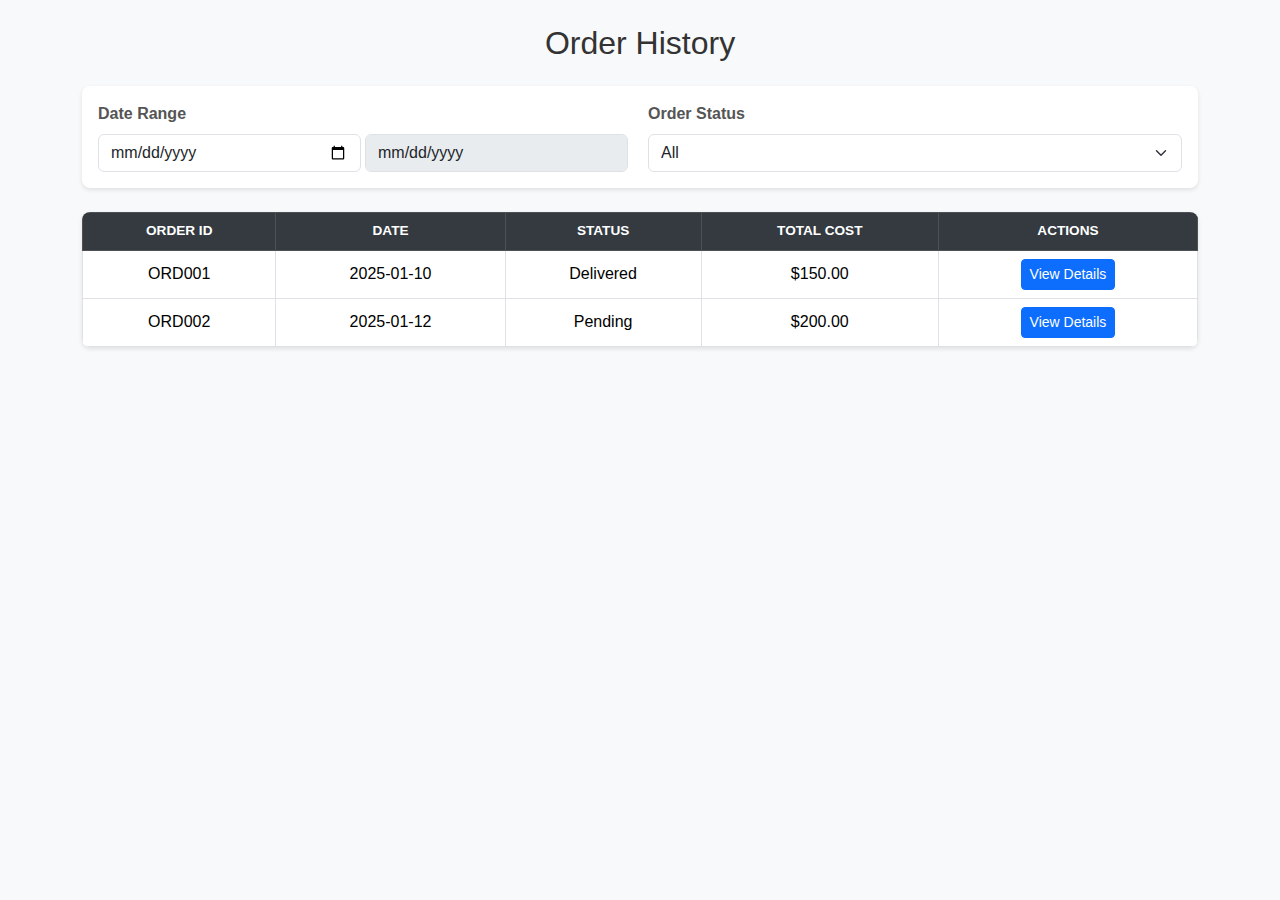
==== index.html @ 0b2957e5 "first commit" ====
<!DOCTYPE html>
<html lang="en">
<head>
    <meta charset="UTF-8">
    <meta name="viewport" content="width=device-width, initial-scale=1.0">
    <title>User Order History Management</title>
    <link href="https://cdn.jsdelivr.net/npm/bootstrap@5.3.0/dist/css/bootstrap.min.css" rel="stylesheet">
    <link rel="stylesheet" href="styles.css">
</head>
<body>
    <div class="container mt-4">
        <h1 class="text-center">Order History</h1>

        <!-- Filters Section -->
        <div class="filters mt-4">
            <div class="row g-3">
                <div class="col-md-6">
                    <label for="dateRange" class="form-label">Date Range</label>
                    <div class="d-flex">
                        <input type="date" id="startDate" class="form-control me-1" placeholder="Start Date">
                        <input type="date" id="endDate" class="form-control me-1" placeholder="End Date">
                    </div>
                </div>
                <div class="col-md-6">
                    <label for="orderStatus" class="form-label">Order Status</label>
                    <select id="orderStatus" class="form-select">
                        <option value="all">All</option>
                        <option value="pending">Pending</option>
                        <option value="delivered">Delivered</option>
                        <option value="cancelled">Cancelled</option>
                    </select>
                </div>
            </div>
        </div>

        <!-- Message for No Results -->
        <div id="noResults" class="alert alert-warning mt-4 d-none" role="alert">
            No orders found matching the selected filters.
        </div>

        <!-- Order History Table -->
        <table class="table table-bordered table-hover mt-4">
            <thead class="table-dark">
                <tr>
                    <th scope="col">Order ID</th>
                    <th scope="col">Date</th>
                    <th scope="col">Status</th>
                    <th scope="col">Total Cost</th>
                    <th scope="col">Actions</th>
                </tr>
            </thead>
            <tbody id="orderTable">
                <!-- Dynamic Rows -->
            </tbody>
        </table>
    </div>

    <!-- Order Details Modal -->
    <div class="modal fade" id="orderDetailsModal" tabindex="-1" aria-labelledby="orderDetailsLabel" aria-hidden="true">
        <div class="modal-dialog">
            <div class="modal-content">
                <div class="modal-header">
                    <h5 class="modal-title" id="orderDetailsLabel">Order Details</h5>
                    <button type="button" class="btn-close" data-bs-dismiss="modal" aria-label="Close"></button>
                </div>
                <div class="modal-body">
                    <p><strong>Order ID:</strong> <span id="modalOrderId"></span></p>
                    <p><strong>Items Purchased:</strong> <span id="modalItems"></span></p>
                    <p><strong>Payment Method:</strong> <span id="modalPayment"></span></p>
                    <p><strong>Delivery Address:</strong> <span id="modalAddress"></span></p>
                    <p><strong>Total Items:</strong> <span id="modalTotalItems"></span></p>
                </div>
                <div class="modal-footer">
                    <button type="button" class="btn btn-secondary" data-bs-dismiss="modal">Close</button>
                </div>
            </div>
        </div>
    </div>

    <script src="https://cdn.jsdelivr.net/npm/bootstrap@5.3.0/dist/js/bootstrap.bundle.min.js"></script>
    <script src="script.js"></script>
</body>
</html>
---- styles.css ----
/* General Styles */
body {
    font-family: Arial, sans-serif;
    background-color: #f8f9fa;
    margin: 0;
    padding: 0;
}

h1 {
    font-size: 2rem;
    color: #333;
}

/* Filters Section */
.filters {
    background: #fff;
    padding: 1rem;
    border-radius: 8px;
    box-shadow: 0 2px 4px rgba(0, 0, 0, 0.1);
}

.filters label {
    font-weight: bold;
    color: #555;
}

/* Table Styles */
.table {
    background: #fff;
    border-radius: 8px;
    overflow: hidden;
    box-shadow: 0 2px 4px rgba(0, 0, 0, 0.1);
}

.table th {
    text-transform: uppercase;
    font-size: 0.85rem;
    color: #fff;
    background-color: #343a40;
    text-align: center;
}

.table td {
    text-align: center;
    vertical-align: middle;
}

/* Modal Styles */
.modal-body p {
    margin: 0.5rem 0;
    font-size: 0.95rem;
    color: #333;
}

/* Alert Styles */
.alert {
    font-size: 0.9rem;
    color: #856404;
    background-color: #fff3cd;
    border: 1px solid #ffeeba;
    text-align: center;
}

/* Responsive Adjustments */
@media (max-width: 768px) {
    h1 {
        font-size: 1.5rem;
    }

    .filters {
        padding: 0.8rem;
    }

    .table th, .table td {
        font-size: 0.8rem;
    }

    .modal-body p {
        font-size: 0.85rem;
    }
}
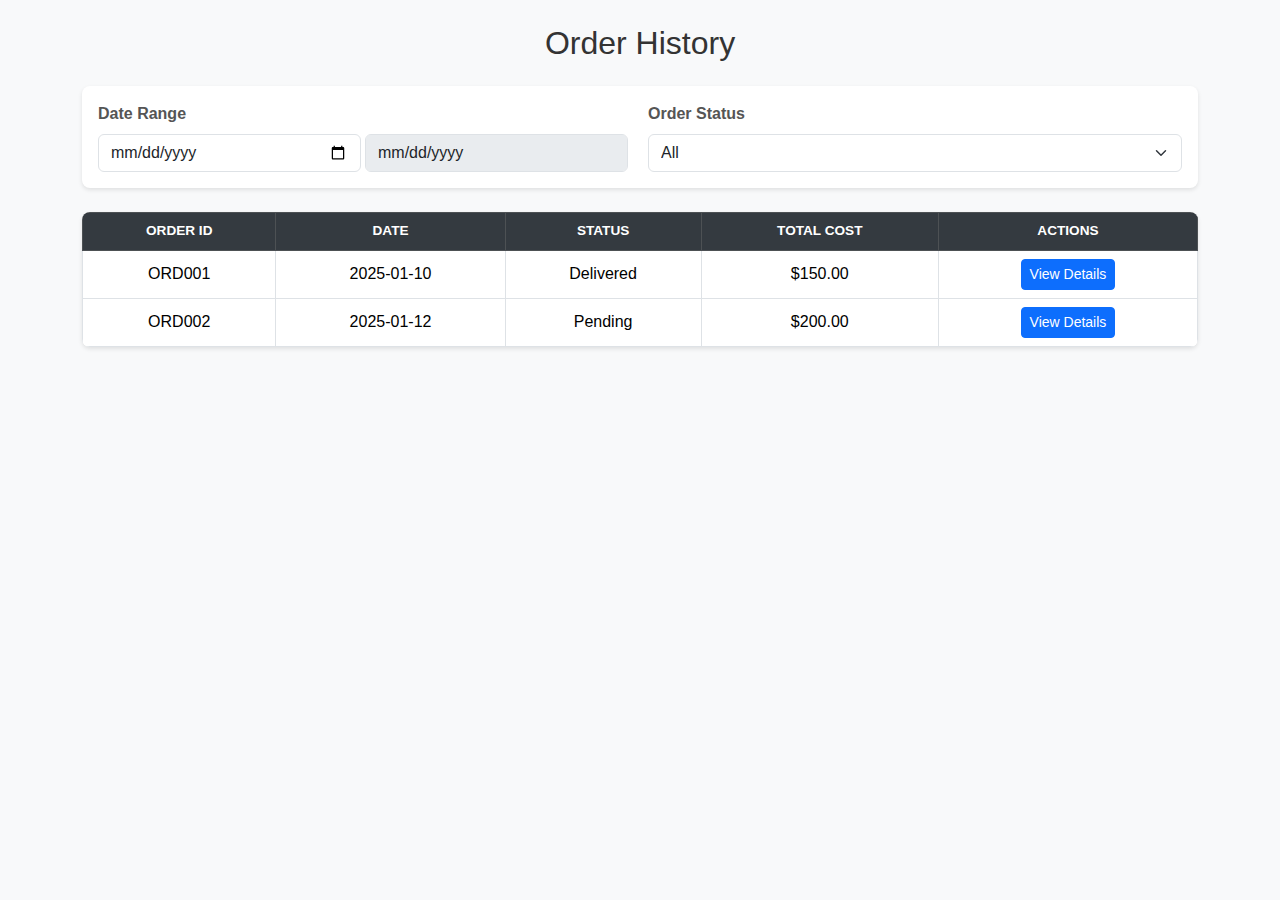
==== commit d2dd1c45: "2nd commit" ====
--- a/index.html
+++ b/index.html
@@ -17,8 +17,8 @@
                 <div class="col-md-6">
                     <label for="dateRange" class="form-label">Date Range</label>
                     <div class="d-flex">
-                        <input type="date" id="startDate" class="form-control me-1" placeholder="Start Date">
-                        <input type="date" id="endDate" class="form-control me-1" placeholder="End Date">
+                        <input type="date" id="startDate" class="form-control me-1" placeholder="Start Date" style="min-width: 120px;">
+                        <input type="date" id="endDate" class="form-control me-1" placeholder="End Date" style="min-width: 120px;">
                     </div>
                 </div>
                 <div class="col-md-6">
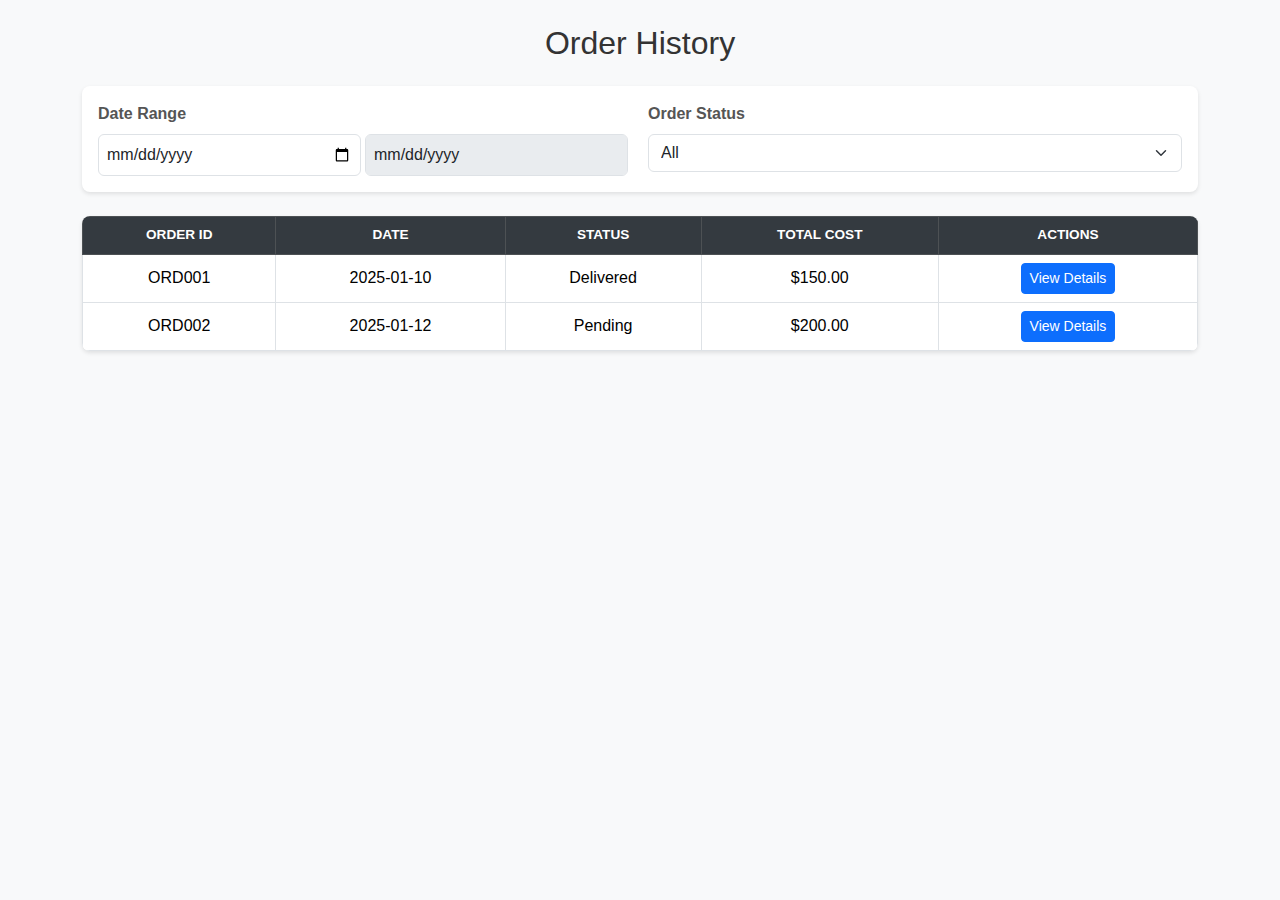
==== commit 229a964b: "5th commit" ====
--- a/index.html
+++ b/index.html
@@ -17,10 +17,21 @@
                 <div class="col-md-6">
                     <label for="dateRange" class="form-label">Date Range</label>
                     <div class="d-flex">
-                        <input type="date" id="startDate" class="form-control me-1" placeholder="Start Date" style="min-width: 120px;">
-                        <input type="date" id="endDate" class="form-control me-1" placeholder="End Date" style="min-width: 120px;">
+                        <input 
+                            type="date" 
+                            id="startDate" 
+                            class="form-control me-1" 
+                            placeholder="Start Date"
+                        >
+                        <input 
+                            type="date" 
+                            id="endDate" 
+                            class="form-control me-1" 
+                            placeholder="End Date"
+                        >
                     </div>
                 </div>
+                
                 <div class="col-md-6">
                     <label for="orderStatus" class="form-label">Order Status</label>
                     <select id="orderStatus" class="form-select">
--- a/styles.css
+++ b/styles.css
@@ -79,3 +79,24 @@
         font-size: 0.85rem;
     }
 }
+
+/* Ensure date inputs are visible and properly styled */
+input[type="date"] {
+    box-sizing: border-box; /* Include padding and border in width */
+    font-size: 1rem; /* Adjust font size for better visibility */
+    padding: 0.5rem; /* Adjust padding for clickability */
+    width: 100%; /* Ensure inputs take the full available width in mobile */
+    appearance: none; /* Remove native styles to ensure cross-browser consistency */
+}
+
+/* Adjust for smaller screens */
+@media (max-width: 768px) {
+    input[type="date"] {
+        font-size: 0.9rem; /* Slightly smaller font size for smaller devices */
+    }
+
+    .d-flex {
+        flex-direction: column; /* Stack date inputs vertically on mobile */
+        gap: 0.5rem; /* Add space between inputs */
+    }
+}
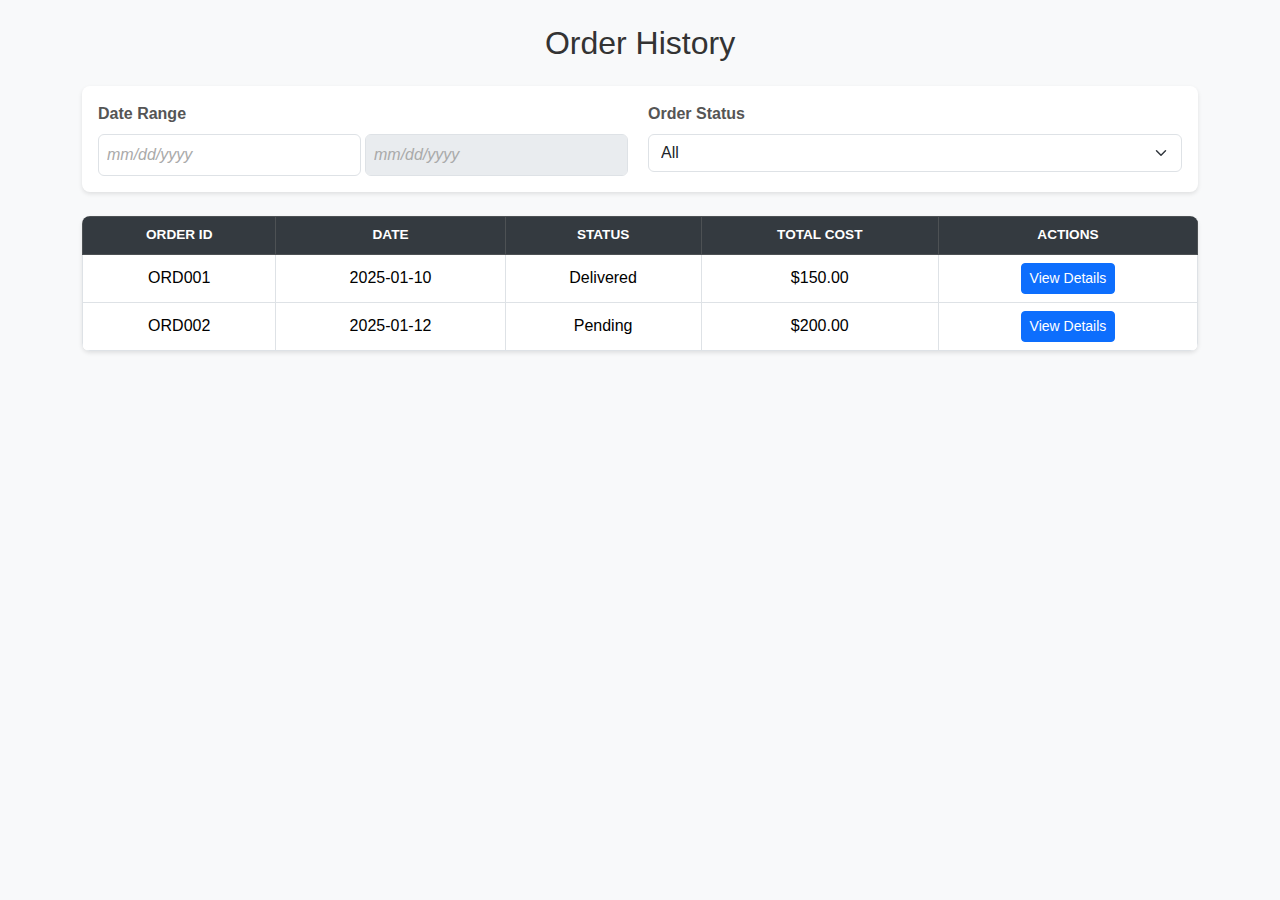
==== commit 814b414c: "9th commit" ====
--- a/index.html
+++ b/index.html
@@ -18,19 +18,24 @@
                     <label for="dateRange" class="form-label">Date Range</label>
                     <div class="d-flex">
                         <input 
-                            type="date" 
+                            type="text" 
                             id="startDate" 
-                            class="form-control me-1" 
-                            placeholder="Start Date"
+                            class="form-control me-1 date-input" 
+                            placeholder="mm/dd/yyyy"
+                            onfocus="(this.type='date')" 
+                            onblur="(this.type='text')"
                         >
                         <input 
-                            type="date" 
+                            type="text" 
                             id="endDate" 
-                            class="form-control me-1" 
-                            placeholder="End Date"
+                            class="form-control me-1 date-input" 
+                            placeholder="mm/dd/yyyy"
+                            onfocus="(this.type='date')" 
+                            onblur="(this.type='text')"
                         >
                     </div>
                 </div>
+                
                 
                 <div class="col-md-6">
                     <label for="orderStatus" class="form-label">Order Status</label>
--- a/styles.css
+++ b/styles.css
@@ -80,23 +80,23 @@
     }
 }
 
-/* Ensure date inputs are visible and properly styled */
-input[type="date"] {
-    box-sizing: border-box; /* Include padding and border in width */
-    font-size: 1rem; /* Adjust font size for better visibility */
-    padding: 0.5rem; /* Adjust padding for clickability */
-    width: 100%; /* Ensure inputs take the full available width in mobile */
-    appearance: none; /* Remove native styles to ensure cross-browser consistency */
+/* General Input Styling */
+.date-input {
+    appearance: none; /* Disable native styles */
+    -webkit-appearance: none; /* For Safari */
+    -moz-appearance: none; /* For Firefox */
+    font-family: inherit;
+    color: #555;
 }
 
-/* Adjust for smaller screens */
-@media (max-width: 768px) {
-    input[type="date"] {
-        font-size: 0.9rem; /* Slightly smaller font size for smaller devices */
-    }
+/* Placeholder Styling */
+.date-input::placeholder {
+    color: #aaa;
+    font-style: italic;
+}
 
-    .d-flex {
-        flex-direction: column; /* Stack date inputs vertically on mobile */
-        gap: 0.5rem; /* Add space between inputs */
-    }
+/* Ensure consistent padding */
+.date-input {
+    padding: 0.5rem;
 }
+
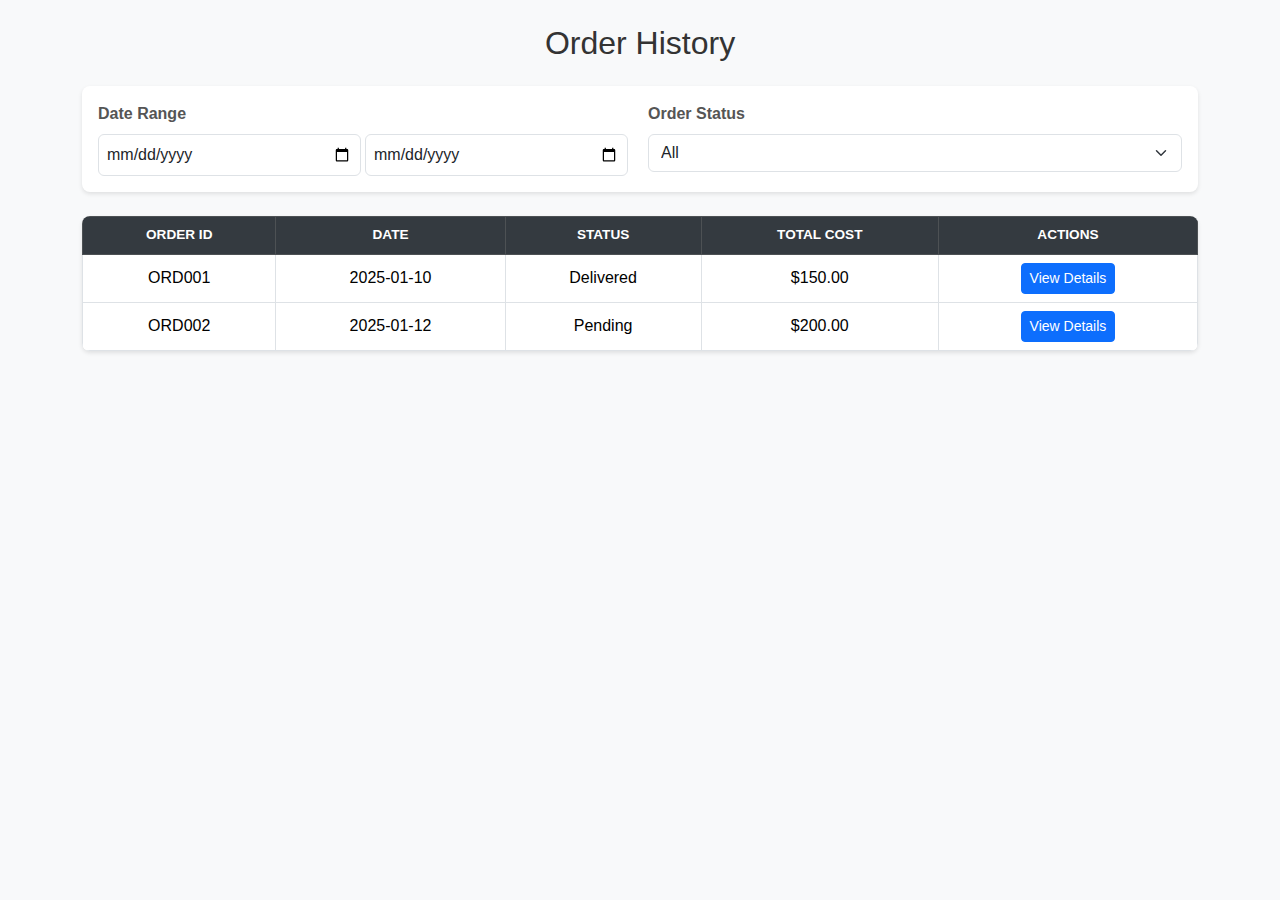
==== commit a888de62: "10th commit" ====
--- a/index.html
+++ b/index.html
@@ -22,19 +22,17 @@
                             id="startDate" 
                             class="form-control me-1 date-input" 
                             placeholder="mm/dd/yyyy"
-                            onfocus="(this.type='date')" 
-                            onblur="(this.type='text')"
                         >
                         <input 
                             type="text" 
                             id="endDate" 
                             class="form-control me-1 date-input" 
                             placeholder="mm/dd/yyyy"
-                            onfocus="(this.type='date')" 
-                            onblur="(this.type='text')"
                         >
                     </div>
                 </div>
+                
+                
                 
                 
                 <div class="col-md-6">
--- a/styles.css
+++ b/styles.css
@@ -80,23 +80,30 @@
     }
 }
 
-/* General Input Styling */
+/* Default Input Styling for Desktop */
 .date-input {
-    appearance: none; /* Disable native styles */
-    -webkit-appearance: none; /* For Safari */
-    -moz-appearance: none; /* For Firefox */
+    appearance: auto; /* Use native behavior by default */
+    -webkit-appearance: auto;
+    -moz-appearance: auto;
     font-family: inherit;
-    color: #555;
-}
-
-/* Placeholder Styling */
-.date-input::placeholder {
-    color: #aaa;
-    font-style: italic;
-}
-
-/* Ensure consistent padding */
-.date-input {
     padding: 0.5rem;
 }
 
+/* Custom Placeholder Styling for Mobile */
+@media (max-width: 768px) {
+    .date-input {
+        appearance: none; /* Disable native picker for consistency */
+        -webkit-appearance: none;
+        -moz-appearance: none;
+        font-family: inherit;
+        color: #555;
+    }
+
+    .date-input::placeholder {
+        color: #aaa;
+        font-style: italic;
+    }
+}
+
+
+
